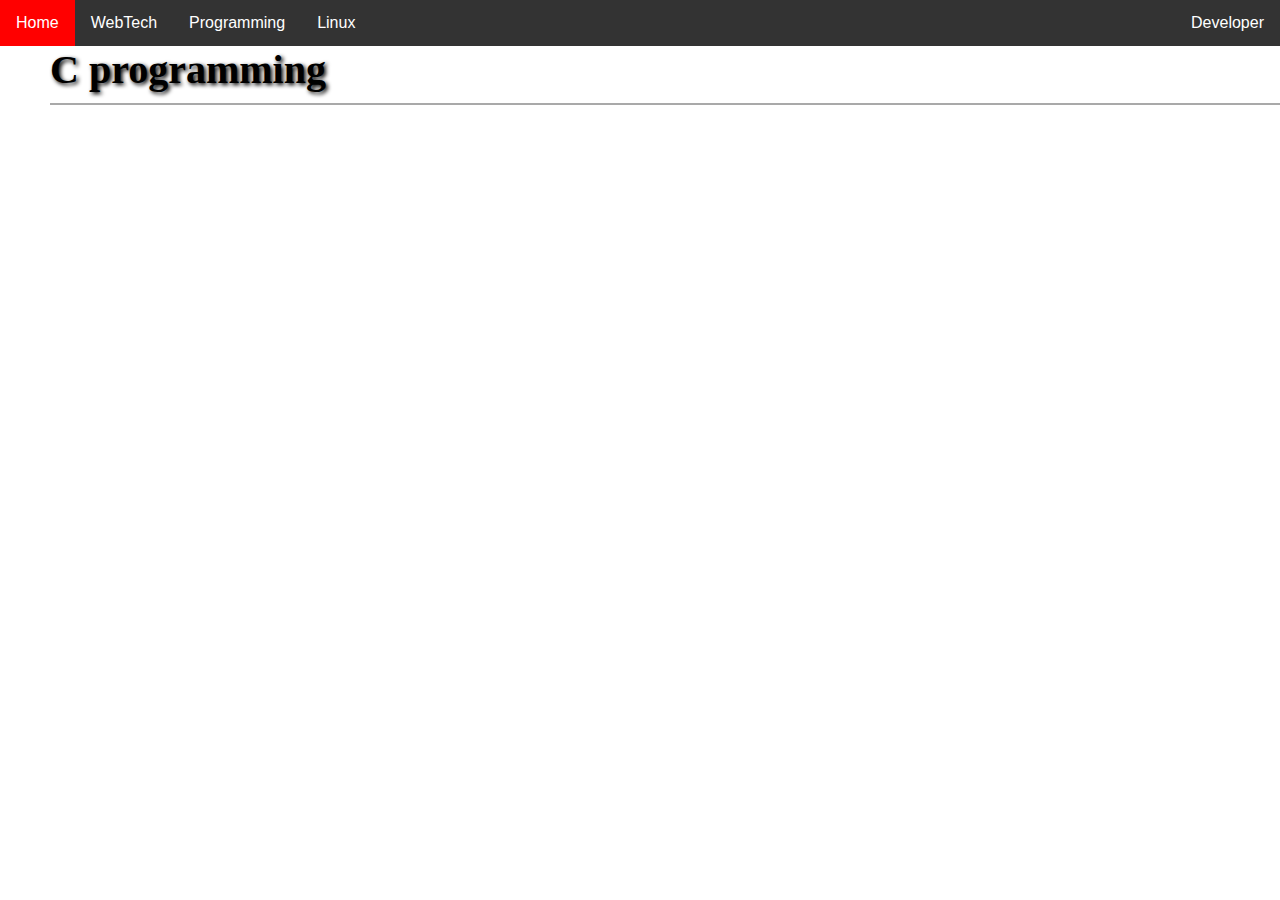
==== c.html @ 1ec3da03 "Structure created" ====
<html>
    <head> 
        <meta name="viewport" content="width=device-width, initial-scale=1.0">
        <title>C Programming </title>
        <link rel="stylesheet" media="screen" href="static/style1.css" type="text/css" />
        <link rel="stylesheet" media="screen" href="static/style.css" type="text/css" />
        <script type="text/JavaScript" src="script.js"> </script>
    </head>
    <body>
        <div class="navbar">
            <a href="">Home</a>
            <div class="dropdown">
                <button class="dropbtn">WebTech
                <i class="fa fa-caret-down"></i>
                </button>
                <div class="dropdown-content">
                    <a href="html.html">Html</a>
                    <a href="css.html">CSS</a>
                    <a href="js.html">JavaScript</a>
                    <a href="php.html">PHP</a>
                </div>
            </div>

            <div class="dropdown">
                <button class="dropbtn">Programming
                <i class="fa fa-caret-down"></i>
                </button>
                <div class="dropdown-content">
                    <a href="c.html">C</a>
                    <a href="cpp.html">C++</a>
                    <a href="java.html">Java</a>
                    <a href="python.html">Python</a>
                </div>
            </div>
            <a href="">Linux</a>
            <div class="dropdown" style="float:right;">
                <button class="dropbtn">Developer
                <i class="fa fa-caret-down"></i>
                </button>
                <div class="dropdown-content">
                    <a href="projects.html">Projects</a>
                    <a href="https://djgupta820.github.io/portfolio/" target="_blank">Portfolio</a>
                    <a href="#">Resume</a>
                </div>
            </div>
        </div>
        
        <div>
            <h1> C programming </h1>
        </div>
    </body>
</html>
---- static/style1.css ----
*{
    margin:0;
    padding: 0;
}
nav{
    height: 60px;
    top:0;
    left: 0;
    right: 0;
    background-color: #00FF00;
    position:fixed;
}
nav ul li{
    display: inline-block;
    padding: 5px;
    margin: 10px;
}
nav ul li a{
    text-decoration: none;
    font-size: 1.5em;
    /*background-color: #3498DB;*/
    color:black;
    padding: 3px;
    padding-left: 8px;
    padding-right: 8px;
    margin-left: 10px;
    margin-right: 10px;
}
nav ul li a:hover{
    color:white;
    text-shadow: 2px 2px 2px white;
}
.page{
    height:1100px auto;
    width: 1300px;
    margin: 10px;
    margin-top: 70px;
    padding:5px;
}
.index{
    height:350px;
    width: 150px;
    margin-left: 5px;
    margin-right: 5px;
    margin-top:10px;
    position:fixed;
    float:left;
    padding:10px;
    color:blue;
}
.index ul li{
    display: block;
}
.index a{
    text-decoration: none;
    font-size: 1.1em;
    padding: 5px;
    margin-top: 10px;
    margin-bottom: 10px;
}
.content{
    height: auto;
    width:900px;
    padding:10px;
    overflow: visible;
    float: left;
    margin-left: 200px;
}
.img-class{
    position: fixed;
    margin-left: 1130px;
}
.img-class figcaption{
    text-align: center;
    font-weight: bold;
    margin-top: 20px;
}
.css-img{
    position: fixed;
    margin-left: 1130px;
    padding: 5px;
}
.css-img figcaption{
    text-align: center;
    font-weight: bold;
    margin-top: 20px;
}
hr{
    visibility: hidden;
}
h1{
    text-shadow: 2px 2px 2px gray;
    font-size: 2.5em;
}
h3{
    font-size: 1.5em;
}
h1,h3{
    font-family: 'Times New Roman', serif;
    padding-bottom: 10px;
    border-bottom: 1px solid red;
}
p{
    margin-top:20px;
    margin-bottom: 20px;
    word-spacing: 2px;
    font-family: Georgia, serif;
    font-size: 1.1em;
    line-height:25px;
}
.footer-html{
    margin-top:1500px;
    text-align: center;
}
.footer-css{
    margin-top:900px;
    text-align: center;
}
.footer-js{
    margin-top: 800px;
    text-align: center;
}
.footer-php{
    margin-top: 1850px;
    text-align: center;
}
.footer-css a, .footer-html a, .footer-js a, .footer-php a{
    padding: 5px;
    margin-left: 20px;
    border: 1px solid blue;
    color: white;
    background-color: blue;
    text-decoration: none;
    border-radius: 5px;
}
.footer-css a:hover, .footer-html a:hover, .footer-js a:hover, .footer-php a:hover{
    box-shadow: 2px 2px 2px 2px black;
    font-size: 1.1em;
}
input[type="submit"]{
    height:45px;
    width:auto;
    padding:5px;
    padding-left: 15px;
    padding-right: 15px;
    background-color: #00FF00;
    font-weight: 100px;
    font-size: 1.2em;
    border-radius: 10px;
    margin-bottom: 50px;
}
input[type="submit"]:hover{
    box-shadow: 3px 3px 3px 3px powderblue;
    border: 2px solid blue;
}
---- static/style.css ----
*{
    margin: 0;
    padding: 0;
}
.navbar{
    overflow: hidden;
    background-color: #333;
    font-family: Arial, Helvetica, sans-serif;
}
.navbar a{
    float: left;
    font-size: 16px;
    color:white;
    text-align: center;
    padding: 14px 16px;
    text-decoration: none;
}
.dropdown{
    float: left;
    overflow: hidden;
}
.dropdown .dropbtn{
    font-size: 16px;
    border: none;
    outline: none;
    color:white;
    padding:14px 16px;
    background-color: inherit;
    font-family: inherit;
    margin: 0;
}
.navbar a:hover, .dropdown:hover .dropbtn {
    background-color: red;
}
.dropdown-content{
    display: none;
    position: absolute;
    background-color: #f9f9f9;
    min-width: 160px;
    box-shadow: 0px 8px 16px 0px rgba(0,0,0,0.2);
    z-index: 1;
}
.dropdown-content a{
    float:none;
    color: black;
    padding:12px 16px;
    text-decoration: none;
    display: block;
    text-align: left;
}
.dropdown-content a:hover {
    background-color: #ddd;
  }
  .dropdown:hover .dropdown-content {
    display: block;
  }  
h1{
    margin-left: 50px;
    border-bottom: 2px solid darkgray;
    text-shadow: 2px 2px 4px black;
}
.box-container{
    margin-left: 50px;
    margin-right: 50px;
    padding:20px;
}
  .box{
    margin: 20px;
    width:fit-content;
    padding: 10px;
    float:left;
}
.box img{
    height: 120px;
    width:120px;
    alt: "image";
}
.box:hover{
    border-radius:10px;
    box-shadow: 4px 4px 4px 2px lightgray;
}
.content{
    padding:40px;
}
.content ul li{
    font-size: 1.2em;
    list-style-type: none;
    font-family: sans-serif;
    line-height: 35px;
    word-spacing: 5px;
}
.content h2{
    text-transform: uppercase;
    margin: 30px;
    border-bottom: 2px solid darkgray;
    text-shadow: 2px 2px 4px darkgray;
}
.content b{
    text-decoration: underline;
}
.content *{
    background-color: white;
}
.edit-add{
    height: fit-content;
    width: fit-content;
    display: block;
    font-size: 1.2em;
    padding: 20px;
    margin-left:50px;
    margin-bottom: 20px;
    padding: 10px;
    border:1px solid darkgray;
    border-radius: 10px;

}
input[type="submit"]{
    height: fit-content;
    width: fit-content;
    padding: 5px;
    margin:5px;
    background-color: rgb(46, 90, 236);
    border: 1px solid black;
    border-radius: 8px;
    color:white;
}
textarea{
    height:300px;
    width:600px;
    margin:5px;
    padding:5px;
    display: none;
}
.projects{
    height: fit-content;
    width: fit-content;
    font-family: sans-serif;
    font-size: 1.2em;
    margin: 50px;
    padding: 20px;
}
.project p{
    margin-top:20px;
}
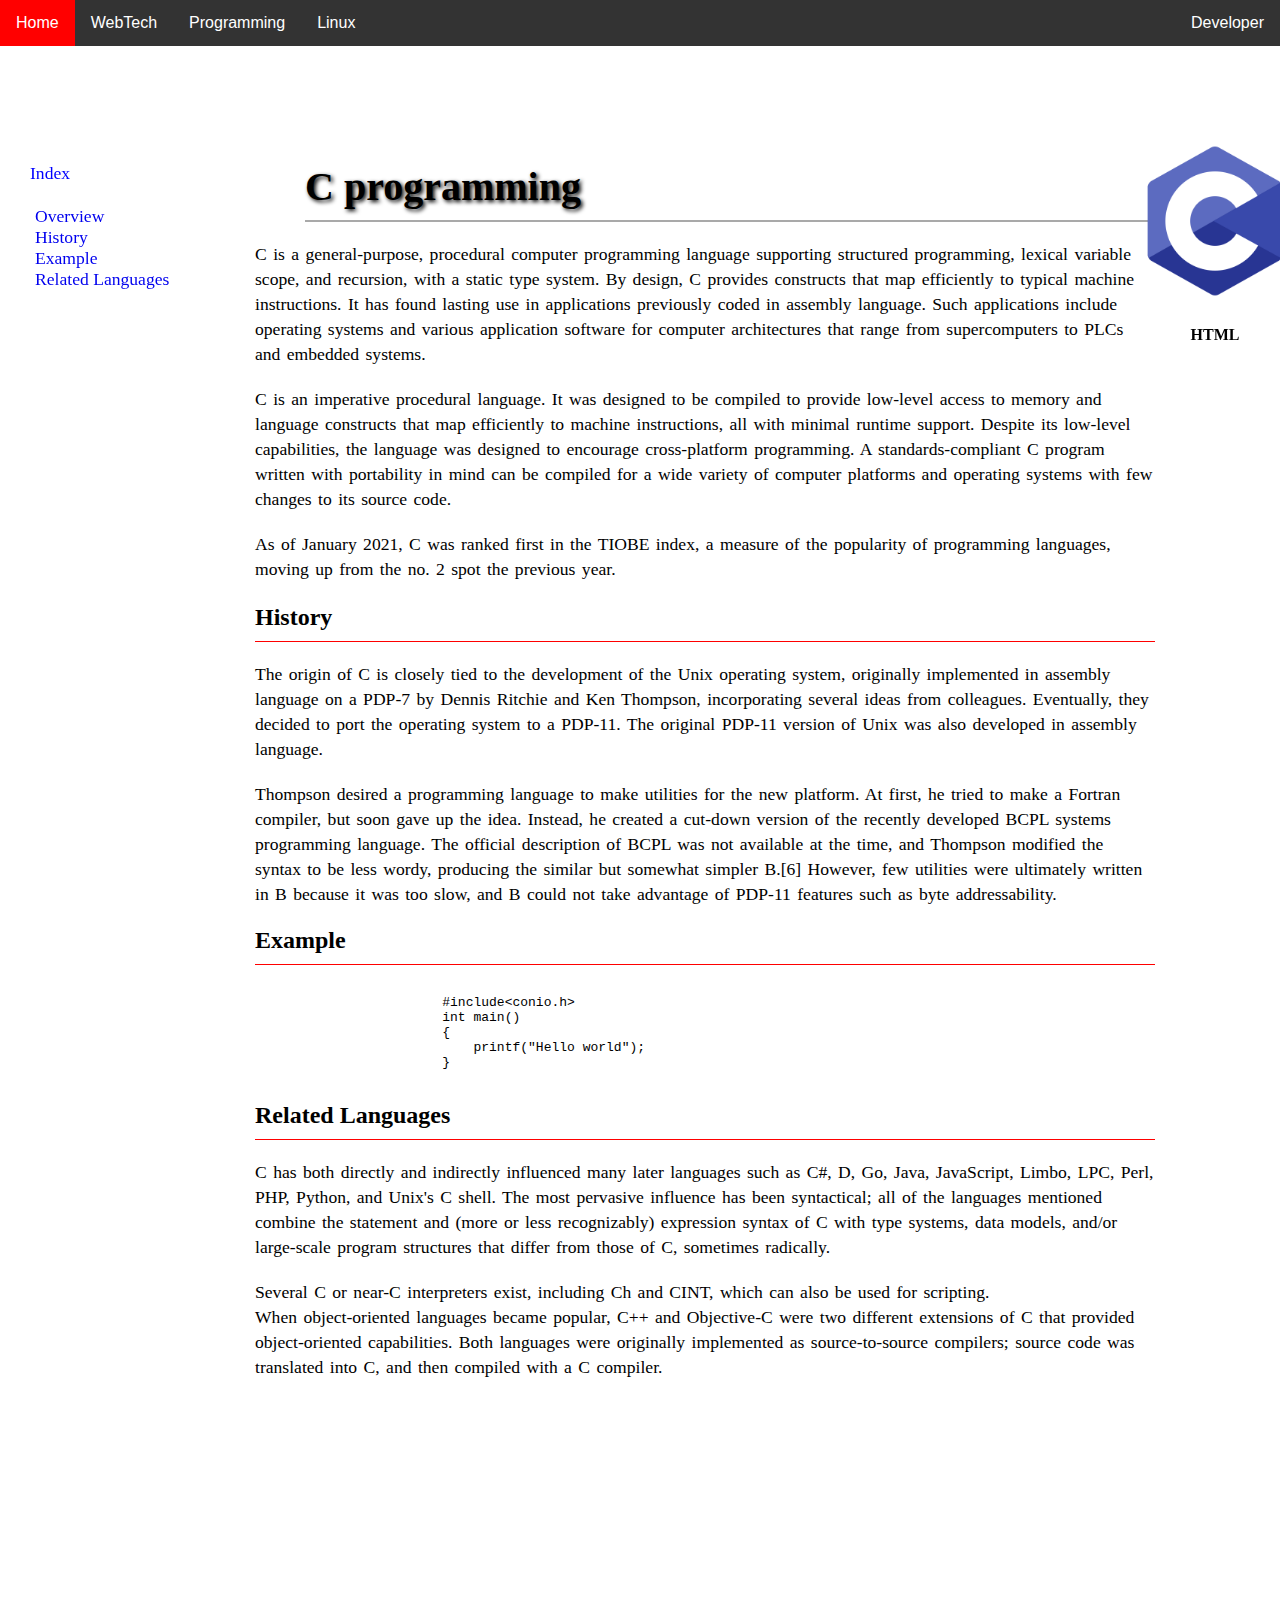
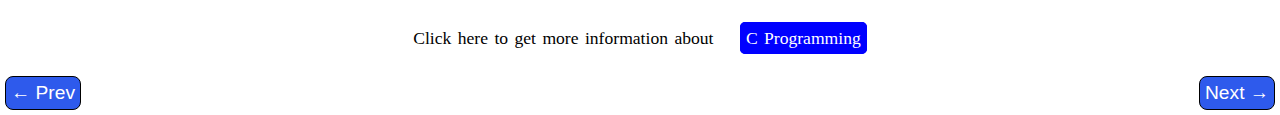
==== commit e04bddc9: "Links created in index.html file" ====
--- a/c.html
+++ b/c.html
@@ -45,8 +45,115 @@
             </div>
         </div>
         
+        <div class="page">
+            <div class="index">
+                <p> Index </p>
+                <ul> 
+                    <li> <a href="#cprog"> Overview </a> </li>
+                    <li> <a href="#history"> History </a> </li>
+                    <li> <a href="#example"> Example </a> </li>
+                    <li> <a href="#rl"> Related Languages </a> </li>
+                </ul>
+            </div>
+
+            <div class="content">
+                <hr id="cprog">
+                <h1> C programming </h1>
+                <p> 
+                    C is a general-purpose, procedural computer programming language supporting structured 
+                    programming, lexical variable scope, and recursion, with a static type 
+                    system. By design, C provides constructs that map efficiently to typical 
+                    machine instructions. It has found lasting use in applications previously 
+                    coded in assembly language. Such applications include operating systems 
+                    and various application software for computer architectures that range 
+                    from supercomputers to PLCs and embedded systems.
+                </p>
+                <p> 
+                    C is an imperative procedural language. It was designed to 
+                    be compiled to provide low-level access to memory and language 
+                    constructs that map efficiently to machine instructions, all 
+                    with minimal runtime support. Despite its low-level capabilities, 
+                    the language was designed to encourage cross-platform programming. 
+                    A standards-compliant C program written with portability in mind 
+                    can be compiled for a wide variety of computer platforms and 
+                    operating systems with few changes to its source code.
+                </p>
+                <p>
+                    As of January 2021, C was ranked first in the TIOBE index, 
+                    a measure of the popularity of programming languages, 
+                    moving up from the no. 2 spot the previous year.
+                </p>
+                <hr id="history">
+                <h3> History </h3>
+                <p> 
+                    The origin of C is closely tied to the development of the 
+                    Unix operating system, originally implemented in assembly 
+                    language on a PDP-7 by Dennis Ritchie and Ken Thompson, 
+                    incorporating several ideas from colleagues. Eventually, 
+                    they decided to port the operating system to a PDP-11. 
+                    The original PDP-11 version of Unix was also developed in 
+                    assembly language.
+                </p>
+                <p>
+                    Thompson desired a programming language to make utilities 
+                    for the new platform. At first, he tried to make a 
+                    Fortran compiler, but soon gave up the idea. Instead, 
+                    he created a cut-down version of the recently developed 
+                    BCPL systems programming language. The official description 
+                    of BCPL was not available at the time, and Thompson modified 
+                    the syntax to be less wordy, producing the similar but 
+                    somewhat simpler B.[6] However, few utilities were ultimately 
+                    written in B because it was too slow, and B could not take advantage 
+                    of PDP-11 features such as byte addressability.
+                </p>
+                <h3> Example </h3>
+                <pre> 
+                    <code> 
+                        #include&lt;conio.h&gt;
+                        int main()
+                        {
+                            printf("Hello world");
+                        }
+                    </code>
+                </pre>
+                <hr id="rl">
+                <h3> Related Languages</h3>
+                <p> 
+                    C has both directly and indirectly influenced many later 
+                    languages such as C#, D, Go, Java, JavaScript, Limbo, LPC, 
+                    Perl, PHP, Python, and Unix's C shell. The most pervasive 
+                    influence has been syntactical; all of the languages mentioned 
+                    combine the statement and (more or less recognizably) expression 
+                    syntax of C with type systems, data models, and/or large-scale 
+                    program structures that differ from those of C, sometimes radically.
+                </p>
+                <p>
+                    Several C or near-C interpreters exist, including Ch and 
+                    CINT, which can also be used for scripting.<br>
+                    When object-oriented languages became popular, C++ and 
+                    Objective-C were two different extensions of C that provided 
+                    object-oriented capabilities. Both languages were originally implemented 
+                    as source-to-source compilers; source code was translated into C, 
+                    and then compiled with a C compiler.
+                </p>
+            </div>
+        </div>
+        <div class="img-class"> 
+                <figure> 
+                    <img src="images/c-programming.png" height="170px" width="170px" alt="Html Image" style="left:20px;"> 
+                    <figcaption>HTML</figcaption>
+                </figure>
+            </div>
+
+            <footer class="footer-html"> 
+                <p> Click here to get more information about <a href="https://www.javatpoint.com/c-programming-language-tutorial" target="_blank"> C Programming </a> </p>
+            </footer>
         <div>
-            <h1> C programming </h1>
-        </div>
+        <form action="index.html">
+                <input type="submit" value="&larr; Prev" style="float:left;">
+        </form>
+        <form action="css.html">
+                <input type="submit" value="Next &rarr;" style="float:right;">
+        </form>
     </body>
 </html>